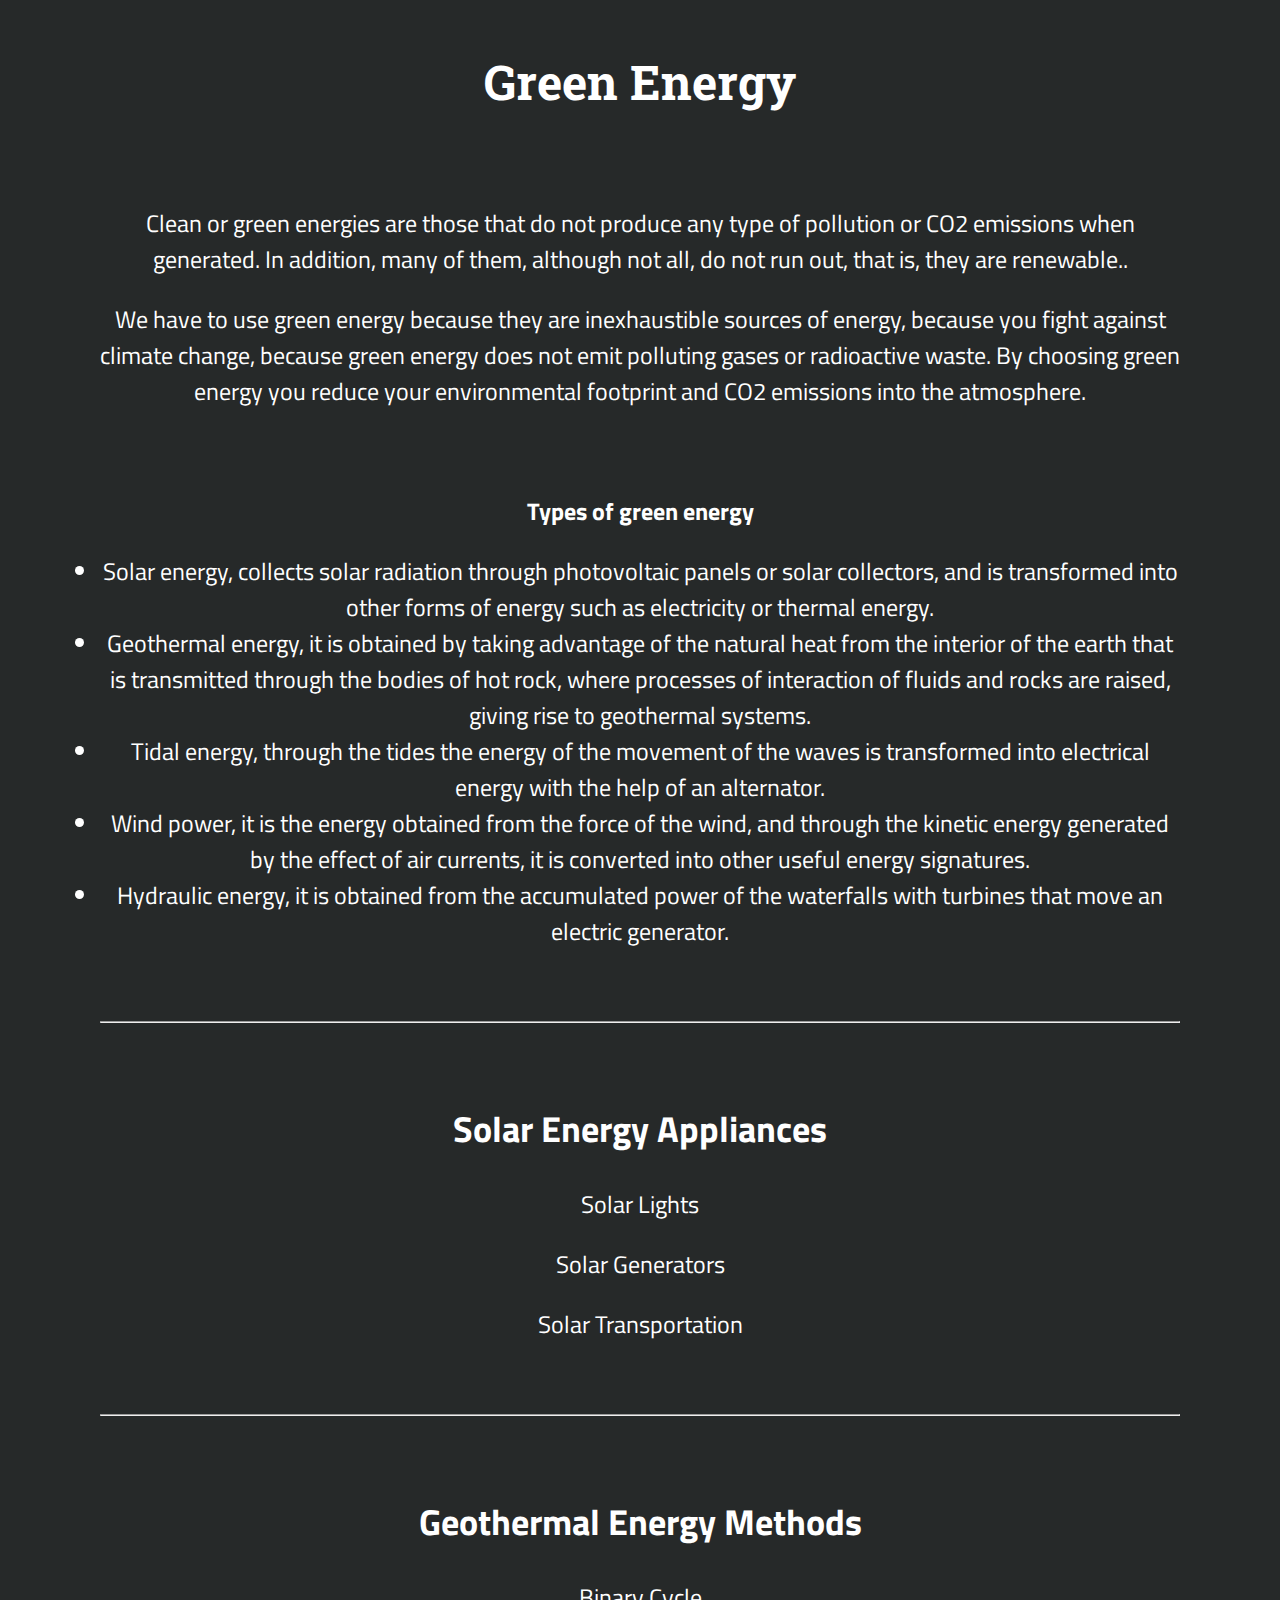
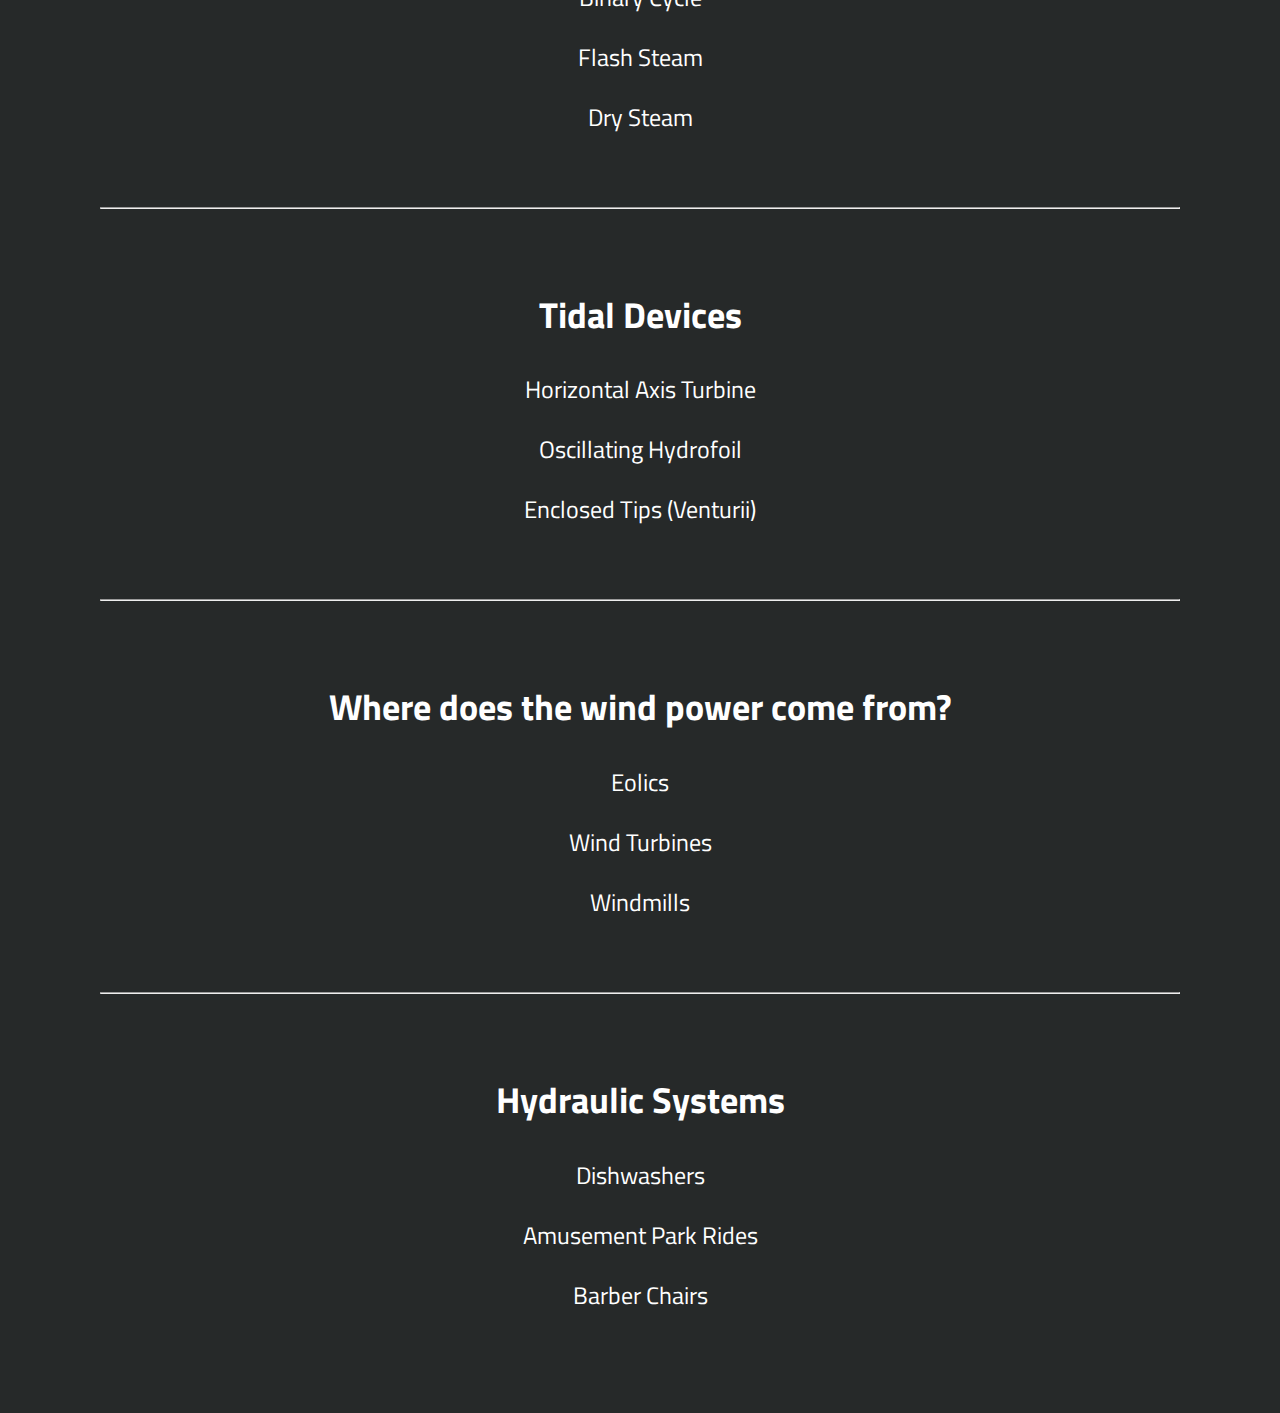
==== index.html @ cb26492a "changed file names" ====
<!DOCTYPE html>
<html lang="en">

<head>
    <link rel="preconnect" href="https://fonts.googleapis.com">
    <link rel="preconnect" href="https://fonts.gstatic.com" crossorigin>
    <link
        href="https://fonts.googleapis.com/css2?family=Roboto+Slab:wght@500&family=Titillium+Web:wght@300&display=swap"
        rel="stylesheet">
    <link rel="stylesheet" href="styles.css">
    <title>Green Energy</title>
</head>

<script>
    function myFunction() {
        var popup = document.getElementById("myPopup");
        popup.classList.toggle("show");
    }
    function myFunction2() {
        var popup = document.getElementById("myPopup2");
        popup.classList.toggle("show");
    }
    function myFunction3() {
        var popup = document.getElementById("myPopup3");
        popup.classList.toggle("show");
    }
    function myFunction4() {
        var popup = document.getElementById("myPopup4");
        popup.classList.toggle("show");
    }
    function myFunction5() {
        var popup = document.getElementById("myPopup5");
        popup.classList.toggle("show");
    }
    function myFunction6() {
        var popup = document.getElementById("myPopup6");
        popup.classList.toggle("show");
    }
    function myFunction7() {
        var popup = document.getElementById("myPopup7");
        popup.classList.toggle("show");
    }
    function myFunction8() {
        var popup = document.getElementById("myPopup8");
        popup.classList.toggle("show");
    }
    function myFunction9() {
        var popup = document.getElementById("myPopup9");
        popup.classList.toggle("show");
    }
    function myFunction10() {
        var popup = document.getElementById("myPopup10");
        popup.classList.toggle("show");
    }
    function myFunction11() {
        var popup = document.getElementById("myPopup11");
        popup.classList.toggle("show");
    }
    function myFunction12() {
        var popup = document.getElementById("myPopup12");
        popup.classList.toggle("show");
    }
    function myFunction13() {
        var popup = document.getElementById("myPopup13");
        popup.classList.toggle("show");
    }
    function myFunction14() {
        var popup = document.getElementById("myPopup14");
        popup.classList.toggle("show");
    }
    function myFunction15() {
        var popup = document.getElementById("myPopup15");
        popup.classList.toggle("show");
    }
</script>

<body>

    <div class = heading>

        <h1>Green Energy</h1>

    </div>

    <div>

        <img style="width:300px;"
            src="https://upload.wikimedia.org/wikipedia/commons/thumb/6/6f/Logo_Renewable_Energy_by_Melanie_Maecker-Tursun_V1_bgGreen.svg/1200px-Logo_Renewable_Energy_by_Melanie_Maecker-Tursun_V1_bgGreen.svg.png"
            alt="">

        <br>

        <p>Clean or green energies are those that do not produce any type of pollution or CO2 emissions when generated.
            In addition, many of them, although not all, do not run out, that is, they are renewable..</p>

        <p>We have to use green energy because they are inexhaustible sources of energy, because you fight against
            climate change, because green energy does not emit polluting gases or radioactive waste. By choosing green
            energy you reduce your environmental footprint and CO2 emissions into the atmosphere.</p>
        <br>


        <p><b>Types of green energy</b>
            <li>Solar energy, collects solar radiation through photovoltaic panels or solar collectors, and is
                transformed into other forms of energy such as electricity or thermal energy.</li>
            <li>Geothermal energy, it is obtained by taking advantage of the natural heat from the interior of the earth
                that is transmitted through the bodies of hot rock, where processes of interaction of fluids and rocks
                are raised, giving rise to geothermal systems.</li>
            <li>Tidal energy, through the tides the energy of the movement of the waves is transformed into electrical
                energy with the help of an alternator.</li>
            <li>Wind power, it is the energy obtained from the force of the wind, and through the kinetic energy
                generated by the effect of air currents, it is converted into other useful energy signatures.</li>
            <li>Hydraulic energy, it is obtained from the accumulated power of the waterfalls with turbines that move an
                electric generator.</li>
        </p>

        <br>
        <hr>
        <br>

        <h2>Solar Energy Appliances</h2>

        <p>
        <div class="popup" onclick="myFunction()">Solar Lights
            <span class="popuptext" id="myPopup">Solar lighting is a green alternative to traditional lighting using no
                power at all from the grid. This means that they don’t rely on the grid to ensure proper operation,
                ensuring plenty of light during brown or blackouts.
                <img style="width:200px; padding-top: 15px;"
                    src="https://www.ubuy.com.tr/productimg/?image=aHR0cHM6Ly9tLm1lZGlhLWFtYXpvbi5jb20vaW1hZ2VzL0kvODF4TXMrUlUxYkwuX0FDX1NMMTIwMF8uanBn.jpg"
                    alt=""></span>
        </div>
        </p>

        <p>
        <div class="popup" onclick="myFunction2()">Solar Generators
            <span class="popuptext" id="myPopup2">When we discuss using solar power to meet electricity needs, it’s
                assumed that the energy is being used in real-time. But what if we can actually store that energy for
                times when just having solar panels is not enough? This is where one of the biggest innovations in
                household solar appliances comes in use; Generators! Because sometimes the nights aren’t the only time
                of rest for the sun. With the natural occurrences and disasters, none of us can be ever fully prepared.
                So, going solar with our household generators can never be a bad idea.
                <img style="width:300px; padding-top: 15px;"
                    src="https://electricalbaba.com/wp-content/uploads/2021/04/solar-generator-definition.jpg"
                    alt=""></span>
        </div>
        </p>

        <p>
        <div class="popup" onclick="myFunction3()">Solar Transportation
            <span class="popuptext" id="myPopup3">
                Mobile homes mean easy movement, and powering these homes is no longer an issue. You can install most of
                these solar appliances on your home on the wheel. This way you’ll save money and look fly doing so.
                <img style="width:300px; padding-top: 15px;"
                    src="https://lh4.googleusercontent.com/6UQ2FcEcN2IcQT2O4Wz6Iji2IHlOsTb4_didUScctB5yLNzu8w0XKj_O7wlSEKnys1OQyQiL_OX0bppbJpZzIgYeoB22GW8cErwXT7JoRpmS-sPOyw87nNzIwYdBS-p7ULlzd_cR"
                    alt=""></span>
        </div>
        </p>


        <br>
        <hr>
        <br>

        <h2>Geothermal Energy Methods</h2>

        <p>
        <div class="popup" onclick="myFunction4()">Binary Cycle
            <span class="popuptext" id="myPopup4">A binary cycle in thermodynamics is a method of power generation that
                uses two circuits, one high temperature and one lower temperature.
                <img style="width:300px; padding-top: 15px;" src="https://openei.org/w/images/0/01/Binaryplant.gif"
                    alt=""></span>
        </div>
        </p>

        <p>
        <div class="popup" onclick="myFunction5()">Flash Steam
            <span class="popuptext" id="myPopup5">Flash steam plants take high-pressure hot water from deep inside the
                earth and convert it to steam to drive generator turbines. When the steam cools, it condenses to water
                and is injected back into the ground to be used again. Most geothermal power plants are flash steam
                plants.
                <img style="width:300px; padding-top: 15px;" src="https://openei.org/w/images/3/3e/Flashplant.gif"
                    alt=""></span>
        </div>
        </p>

        <p>
        <div class="popup" onclick="myFunction6()">Dry Steam
            <span class="popuptext" id="myPopup6">Dry steam plants use hydrothermal fluids that are primarily steam. The
                steam travels directly to a turbine, which drives a generator that produces electricity. The steam
                eliminates the need to burn fossil fuels to run the turbine (also eliminating the need to transport and
                store fuels).

                <img style="width:300px; padding-top: 15px;" src="https://openei.org/w/images/2/2d/Drysteam.gif"
                    alt=""></span>
        </div>
        </p>


        <br>
        <hr>
        <br>

        <h2>Tidal Devices</h2>

        <p>
        <div class="popup" onclick="myFunction7()">Horizontal Axis Turbine
            <span class="popuptext" id="myPopup7">Horizontal axis turbines extract energy from moving water in much the
                same way as wind turbines extract energy from moving air. The tidal stream causes the rotors to rotate
                around the horizontal axis and generate power.
                <img style="width:300px; padding-top: 15px;"
                    src="http://rosspmiller.weebly.com/uploads/1/7/3/9/17393331/6948915.jpg" alt=""></span>
        </div>
        </p>

        <p>
        <div class="popup" onclick="myFunction8()">Oscillating Hydrofoil
            <span class="popuptext" id="myPopup8">A hydrofoil is attached to an oscillating arm. The tidal current
                flowing either side of a wing results in lift. This motion then drives fluid in a hydraulic system to be
                converted into electricity.
                <img style="width:300px; padding-top: 15px;"
                    src="https://www.researchgate.net/profile/Joop-Coolen/publication/332877010/figure/fig4/AS:755544247775239@1557147194526/Oscillating-hydrofoil-TEC-Source-http-wwwaquaretcom.png"
                    alt=""></span>
        </div>
        </p>

        <p>
        <div class="popup" onclick="myFunction9()">Enclosed Tips (Venturii)
            <span class="popuptext" id="myPopup9">Venturi Effect devices house the device in a duct which concentrates
                the tidal flow passing through the turbine. The funnel-like collecting device sits submerged in the
                tidal current. The flow of water can drive a turbine directly or the induced pressure differential in
                the system can drive an air-turbine.
                <img style="width:350px; padding-top: 15px;"
                    src="https://www.triatek.com//wp-content/uploads/2015/07/Stainless-Steel-Venturi-Valve.png"
                    alt=""></span>
        </div>
        </p>


        <br>
        <hr>
        <br>

        <h2>Where does the wind power come from?</h2>

        <p>
        <div class="popup" onclick="myFunction10()">Eolics
            <span class="popuptext" id="myPopup10">Wind energy is the energy obtained from the wind, that is, it is the
                use of the kinetic energy of the air masses.
                <img style="width:200px; padding-top: 15px;"
                    src="https://upload.wikimedia.org/wikipedia/commons/8/8b/GreenMountainWindFarm_Fluvanna_2004.jpg"
                    alt=""></span>
        </div>
        </p>

        <p>
        <div class="popup" onclick="myFunction11()">Wind Turbines
            <span class="popuptext" id="myPopup11">Wind turbines work on a simple principle: instead of using
                electricity to make wind—like a fan—wind turbines use wind to make electricity. Wind turns the
                propeller-like blades of a turbine around a rotor, which spins a generator, which creates
                electricity.Perhaps of the eolics wind turbines can be portable.
                <img style="width:200px; padding-top: 15px;"
                    src="https://images.squarespace-cdn.com/content/v1/503564dc84ae416826d0a41f/1597088350111-MLKIQVFBYK54DWRT50P9/98086565_3057788064243538_6747405102463582208_o.jpg?format=1000w"
                    alt=""></span>
        </div>
        </p>

        <p>
        <div class="popup" onclick="myFunction12()">Windmills
            <span class="popuptext" id="myPopup12">A windmill is a structure that converts wind energy into rotational
                energy by means of vanes called sails or blades, specifically for grinding grain, but the term also
                extends to wind pumps, wind turbines, and other applications.
                <img style="width:200px; padding-top: 15px;"
                    src="https://upload.wikimedia.org/wikipedia/commons/8/8c/Moulin00tonemapped.jpg" alt=""></span>
        </div>
        </p>


        <br>
        <hr>
        <br>

        <h2>Hydraulic Systems</h2>

        <p>
        <div class="popup" onclick="myFunction13()">Dishwashers
            <span class="popuptext" id="myPopup13">They use hydraulics to increase water pressure for better cleaning.
                Dishwashers fitted with hydraulics are also generally quieter.
                <img style="width:300px; padding-top: 15px;"
                    src="https://www.ikea.com/us/en/images/products/essentiell-built-in-dishwasher-black-stainless-steel__0854909_pe780738_s5.jpg?f=s"
                    alt=""></span>
        </div>
        </p>

        <p>
        <div class="popup" onclick="myFunction14()">Amusement Park Rides
            <span class="popuptext" id="myPopup14">Hydraulic machines provide and control motion for attractions such as
                the Ferris Wheel.
                <img style="width:300px; padding-top: 15px;"
                    src="https://media.npr.org/assets/img/2021/10/26/gettyimages-1194524615_sq-972b7802bd5a897861640c76900c982e71cbc818.jpg"
                    alt=""></span>
        </div>
        </p>

        <p>
        <div class="popup" onclick="myFunction15()">Barber Chairs
            <span class="popuptext" id="myPopup15">The pump that the barber steps on uses a hydraulic lift mechanism to
                adjust the chair’s height accordingly.
                <img style="width:300px; padding-top: 15px;"
                    src="https://www.spaandequipment.com/images/P/Classic%20Barber%20Chair%20Cover%201000px.png"
                    alt=""></span>
        </div>
        </p>
    </div>

</body>

</html>
---- styles.css ----
body {
    text-align: center;
    background-color:#262929;
    font-family:'Titillium Web';
    font-size: x-large;
    color:white;
    margin-top: 50px;
    margin-bottom: 100px;
    margin-right: 100px;
    margin-left: 100px;
}

.heading {
    font-family:'Roboto Slab';
    color:white;
}

.popup {
    position: relative;
    display: inline-block;
    cursor: pointer;
    -webkit-user-select: none;
    -moz-user-select: none;
    -ms-user-select: none;
    user-select: none;
}

.popup .popuptext {
    visibility: hidden;
    width: 400px;
    background-color: rgb(84, 117, 89);
    color: #fff;
    text-align: center;
    border-radius: 6px;
    padding: 8px;
    position: absolute;
    z-index: 1;
    bottom: 125%;
    left: 50%;
    margin-left: -200px;
}

.popup .popuptext::after {
    content: "";
    position: absolute;
    top: 100%;
    left: 50%;
    margin-left: -5px;
    border-width: 5px;
    border-style: solid;
    border-color: rgb(84, 117, 89) transparent transparent transparent;
}

.popup .show {
    visibility: visible;
    -webkit-animation: fadeIn 1s;
    animation: fadeIn 1s;
}

@-webkit-keyframes fadeIn {
    from {
        opacity: 0;
    }

    to {
        opacity: 1;
    }
}

@keyframes fadeIn {
    from {
        opacity: 0;
    }

    to {
        opacity: 1;
    }
}
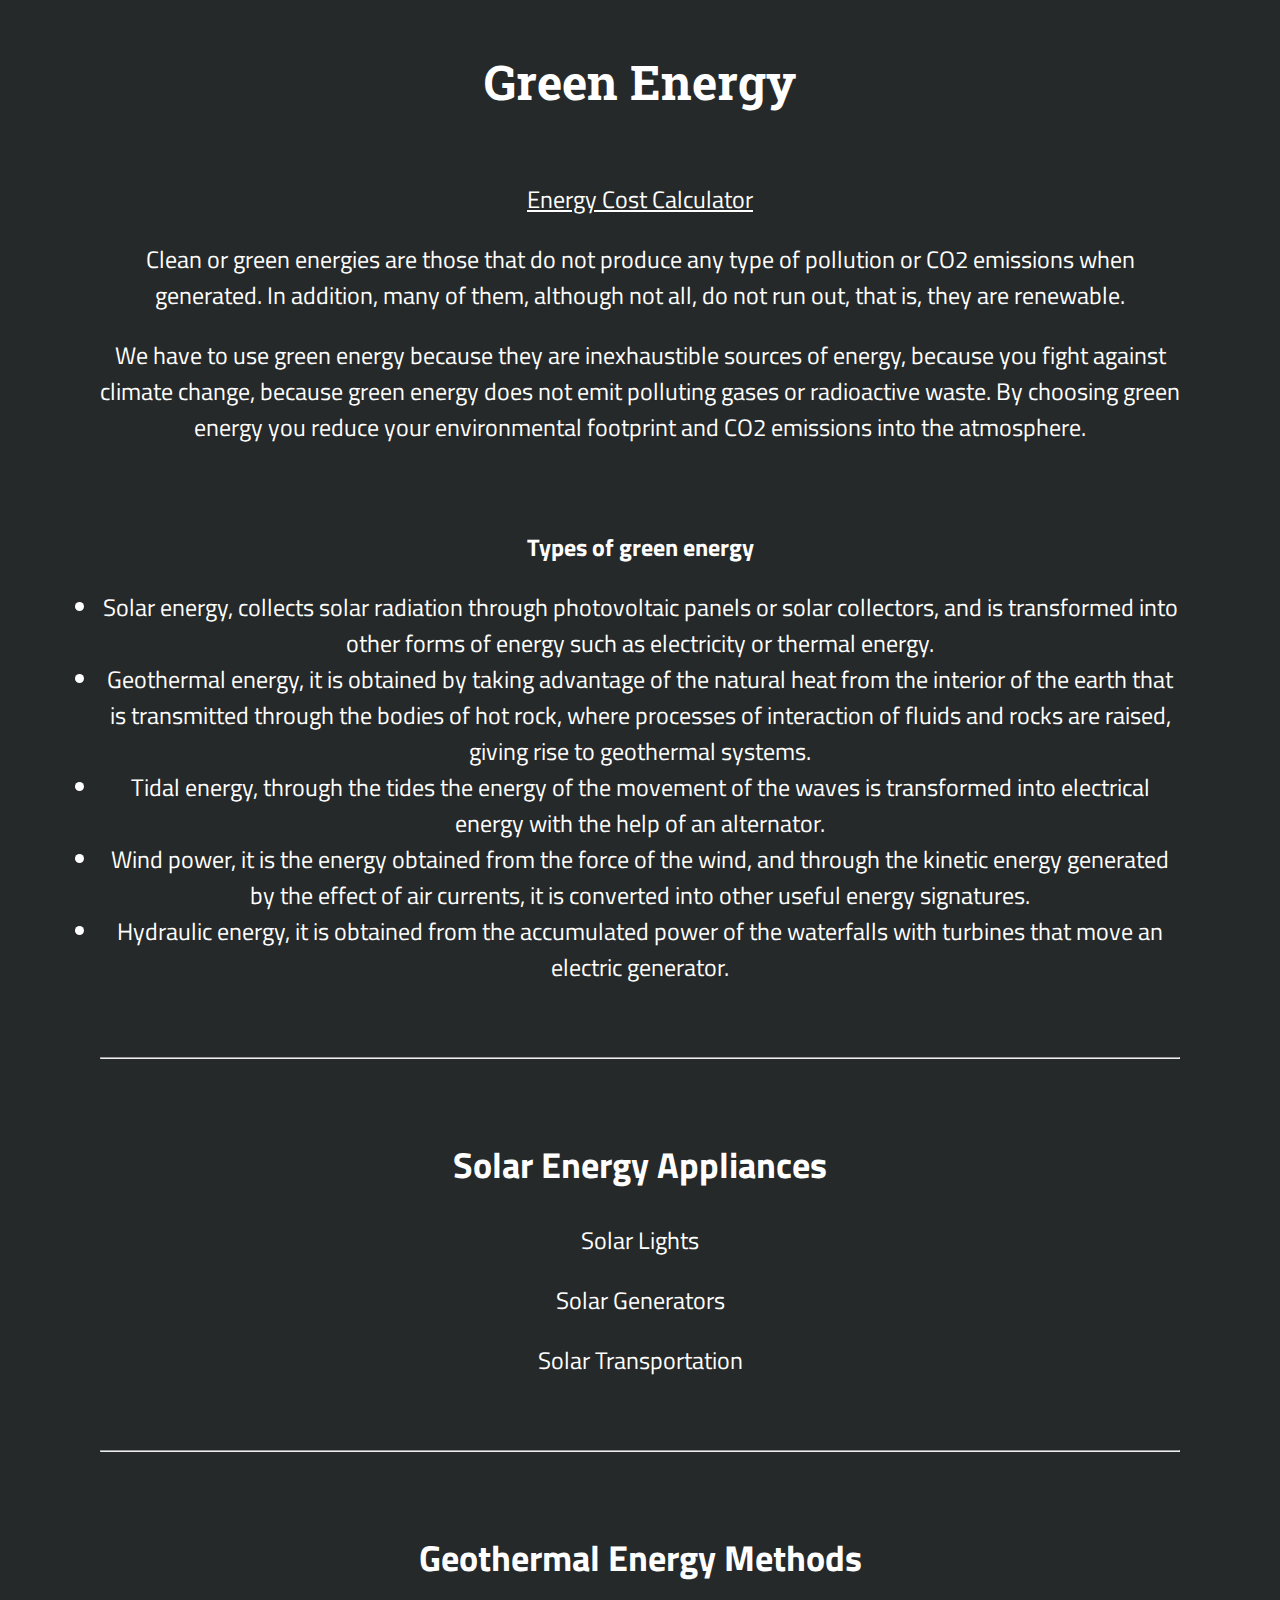
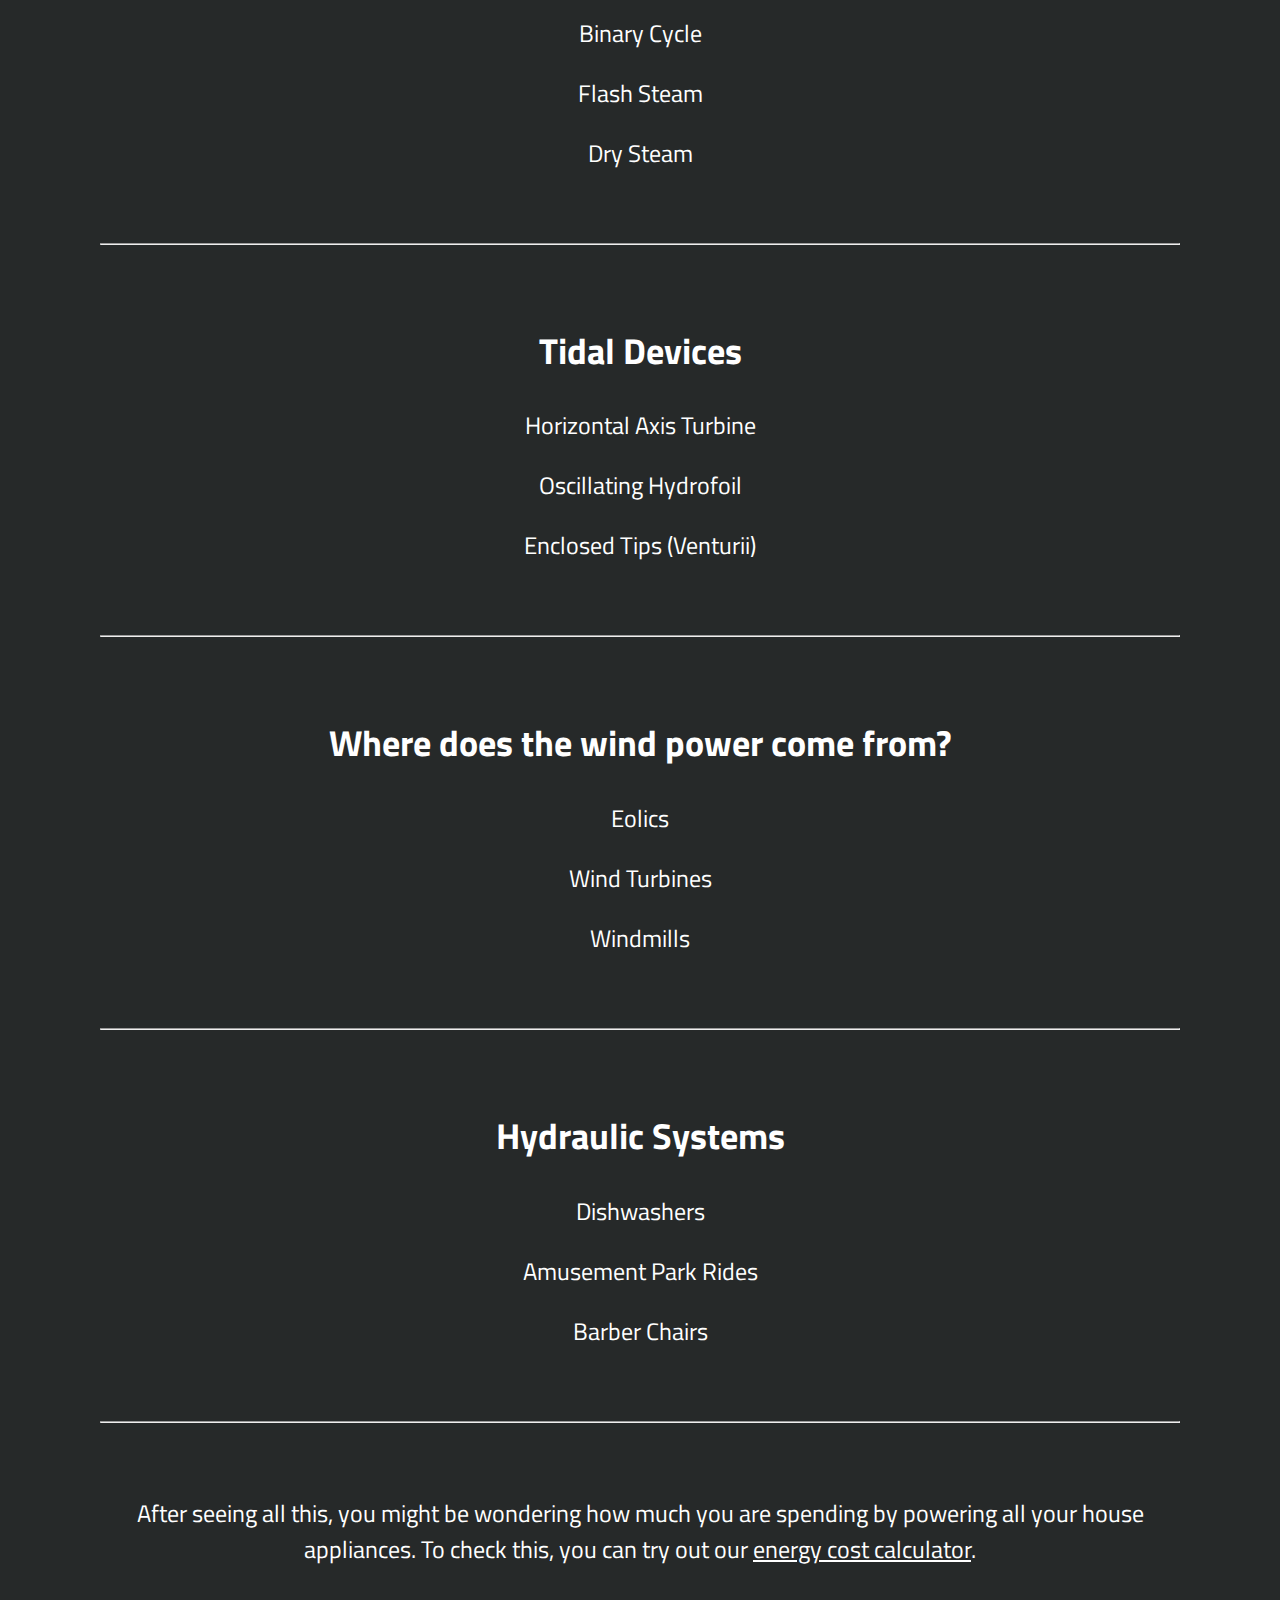
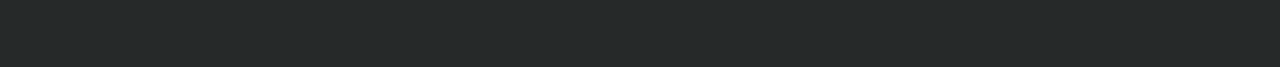
==== commit 7e36caa2: "added calculator to index.html" ====
--- a/index.html
+++ b/index.html
@@ -76,7 +76,7 @@
 
 <body>
 
-    <div class = heading>
+    <div class=heading>
 
         <h1>Green Energy</h1>
 
@@ -90,8 +90,10 @@
 
         <br>
 
+        <a style="color: white;" href="energyCostCalculator.html" target="_blank">Energy Cost Calculator</a>
+
         <p>Clean or green energies are those that do not produce any type of pollution or CO2 emissions when generated.
-            In addition, many of them, although not all, do not run out, that is, they are renewable..</p>
+            In addition, many of them, although not all, do not run out, that is, they are renewable.</p>
 
         <p>We have to use green energy because they are inexhaustible sources of energy, because you fight against
             climate change, because green energy does not emit polluting gases or radioactive waste. By choosing green
@@ -311,6 +313,14 @@
         </p>
     </div>
 
+    <br>
+    <hr>
+    <br>
+
+    <div>
+        <p>After seeing all this, you might be wondering how much you are spending by powering all your house
+            appliances. To check this, you can try out our <a style="color: white;" href="energyCostCalculator.html"
+                target="_blank">energy cost calculator</a>.</p>
 </body>
 
 </html>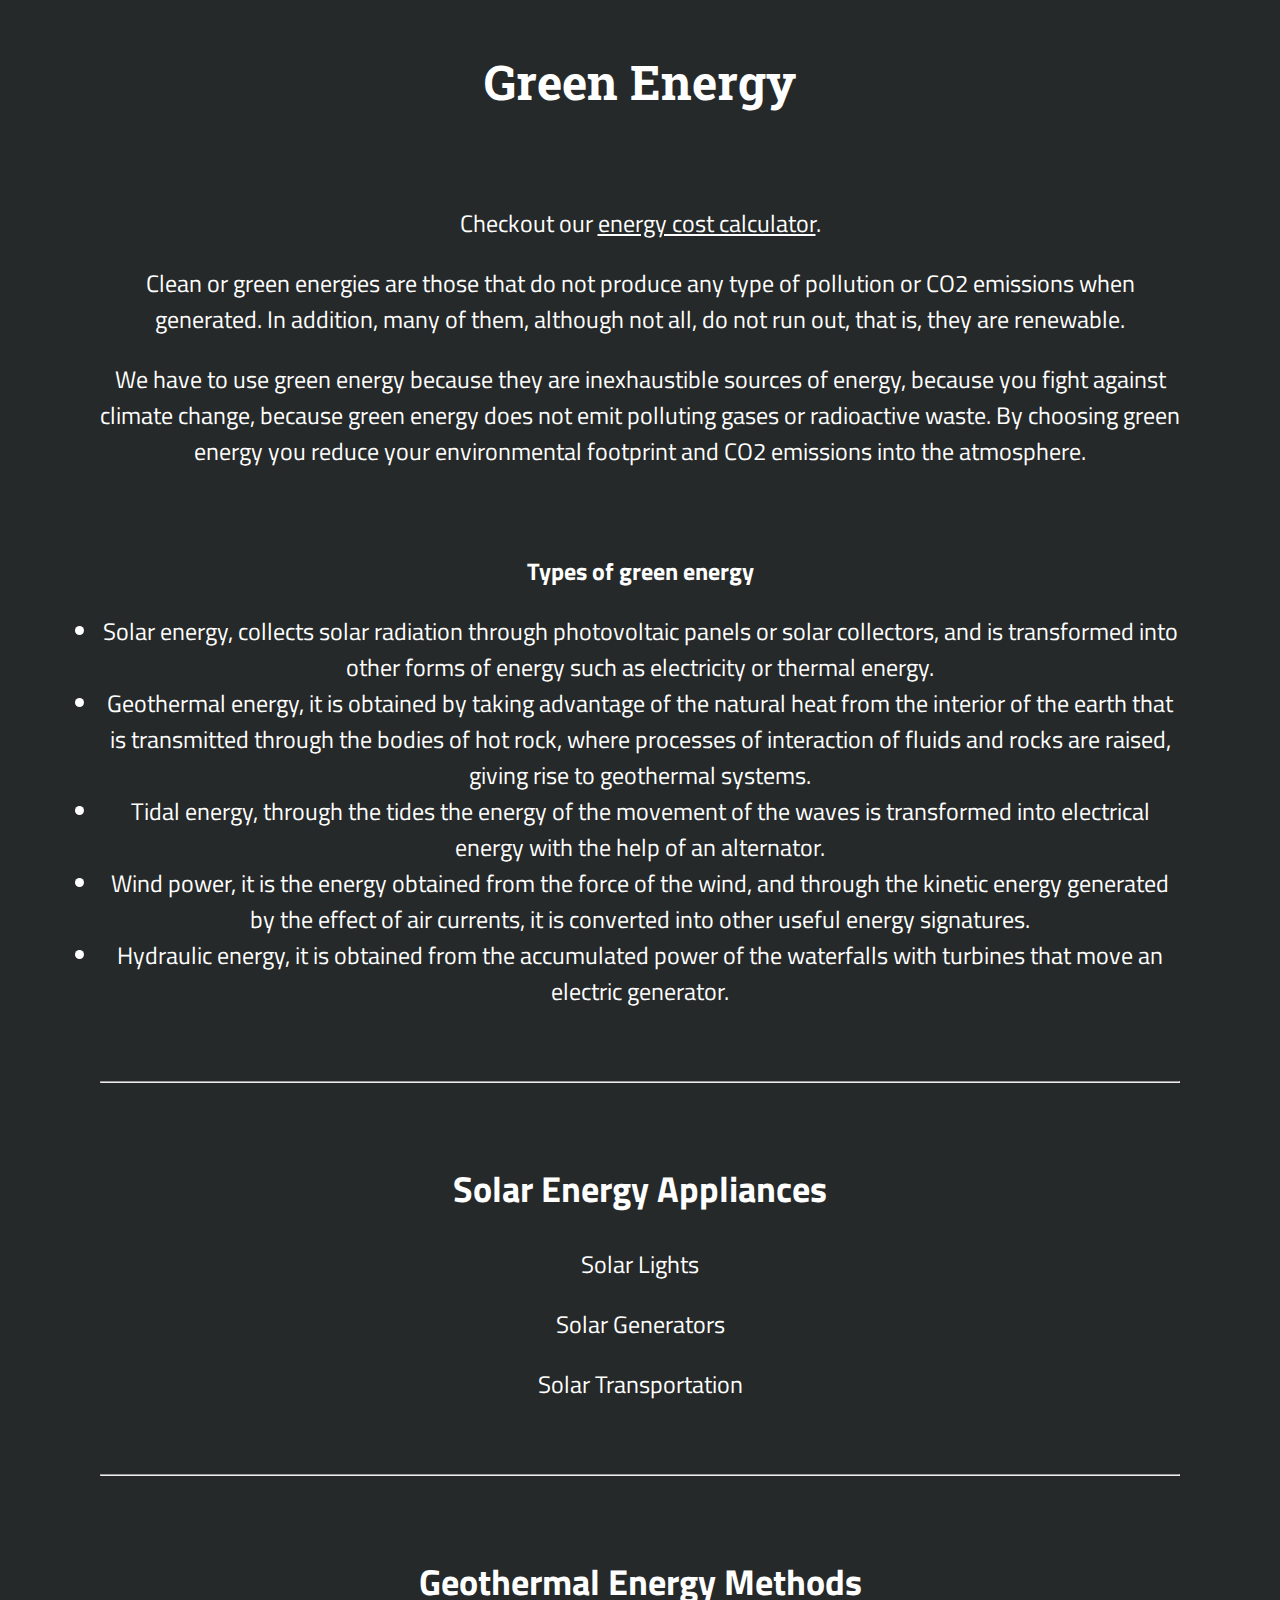
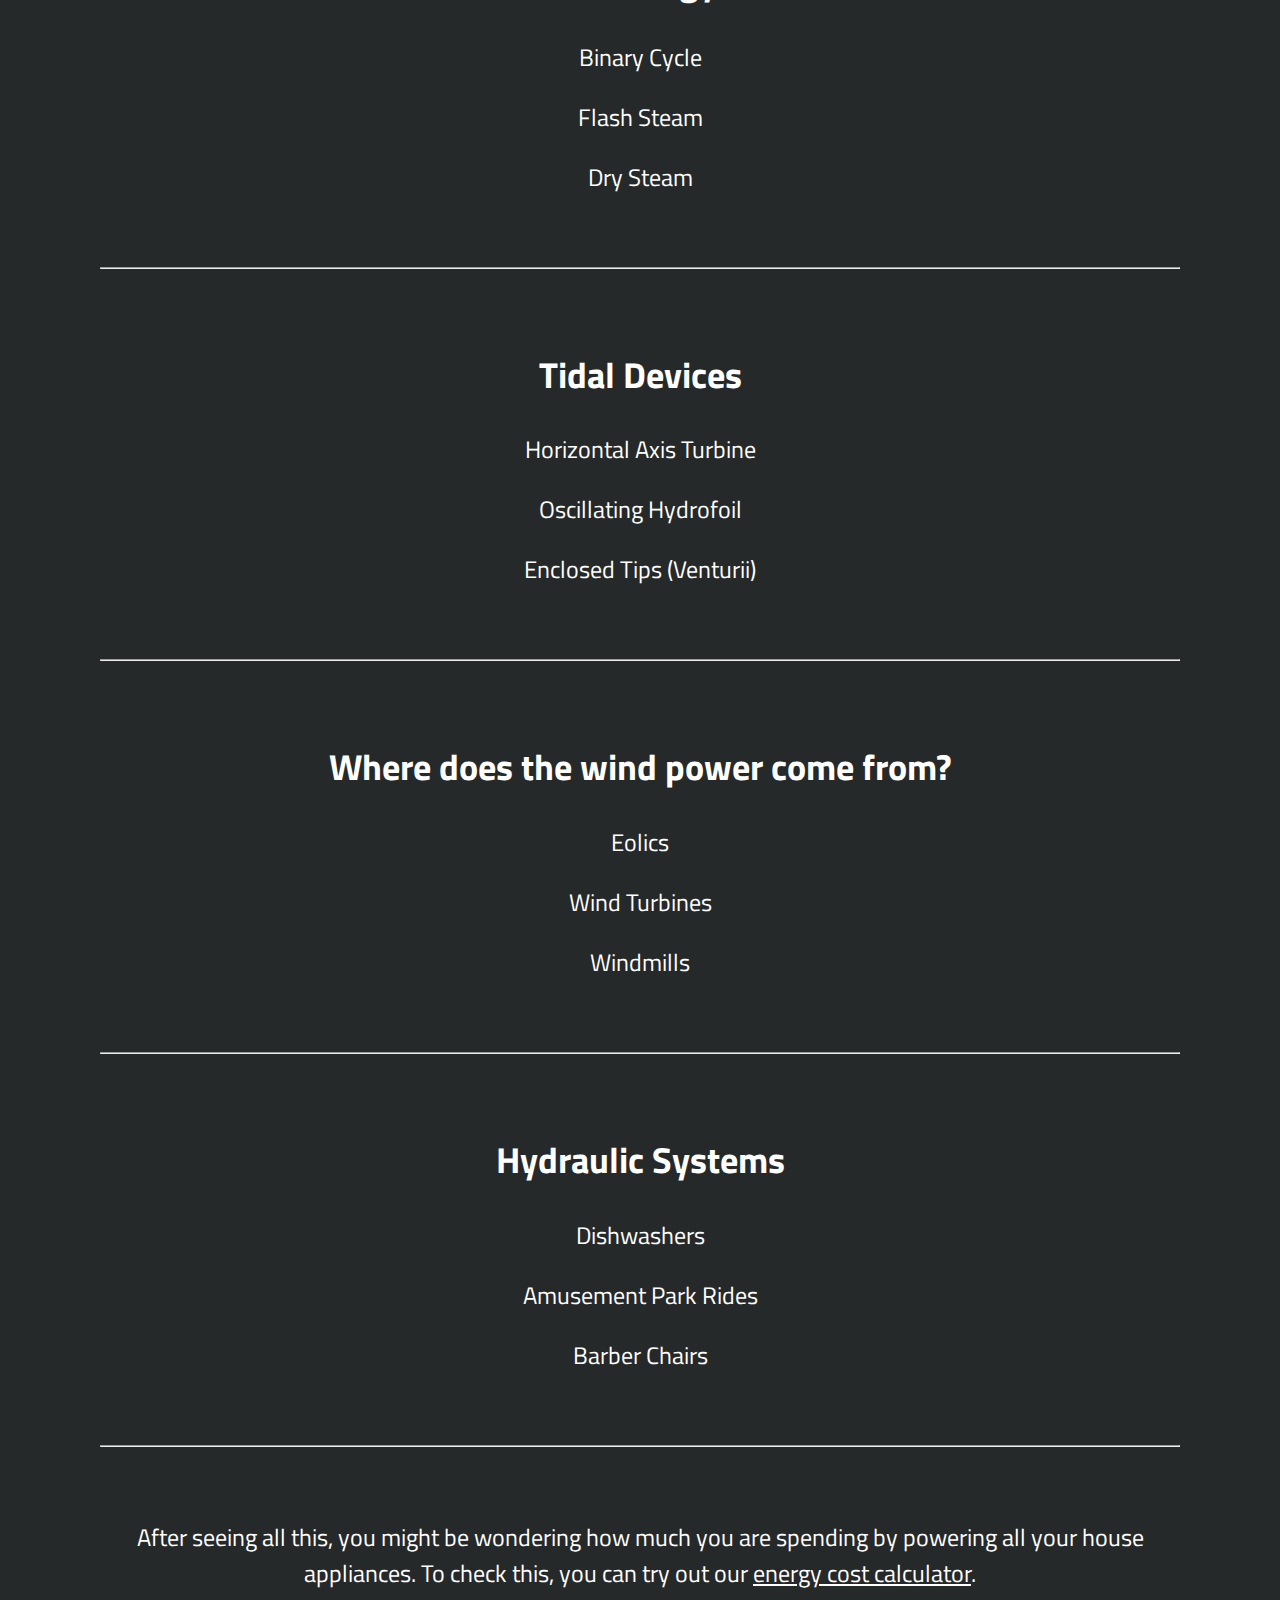
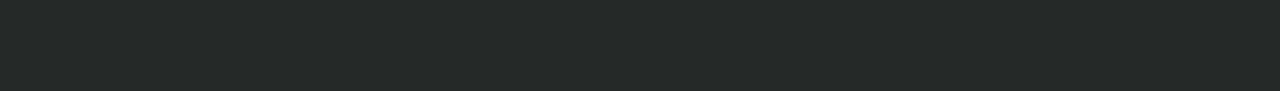
==== commit 429014ad: "changes to layout" ====
--- a/index.html
+++ b/index.html
@@ -90,7 +90,8 @@
 
         <br>
 
-        <a style="color: white;" href="energyCostCalculator.html" target="_blank">Energy Cost Calculator</a>
+        <p>Checkout our <a style="color: white;" href="energyCostCalculator.html"
+                target="_blank">energy cost calculator</a>.</p>
 
         <p>Clean or green energies are those that do not produce any type of pollution or CO2 emissions when generated.
             In addition, many of them, although not all, do not run out, that is, they are renewable.</p>
